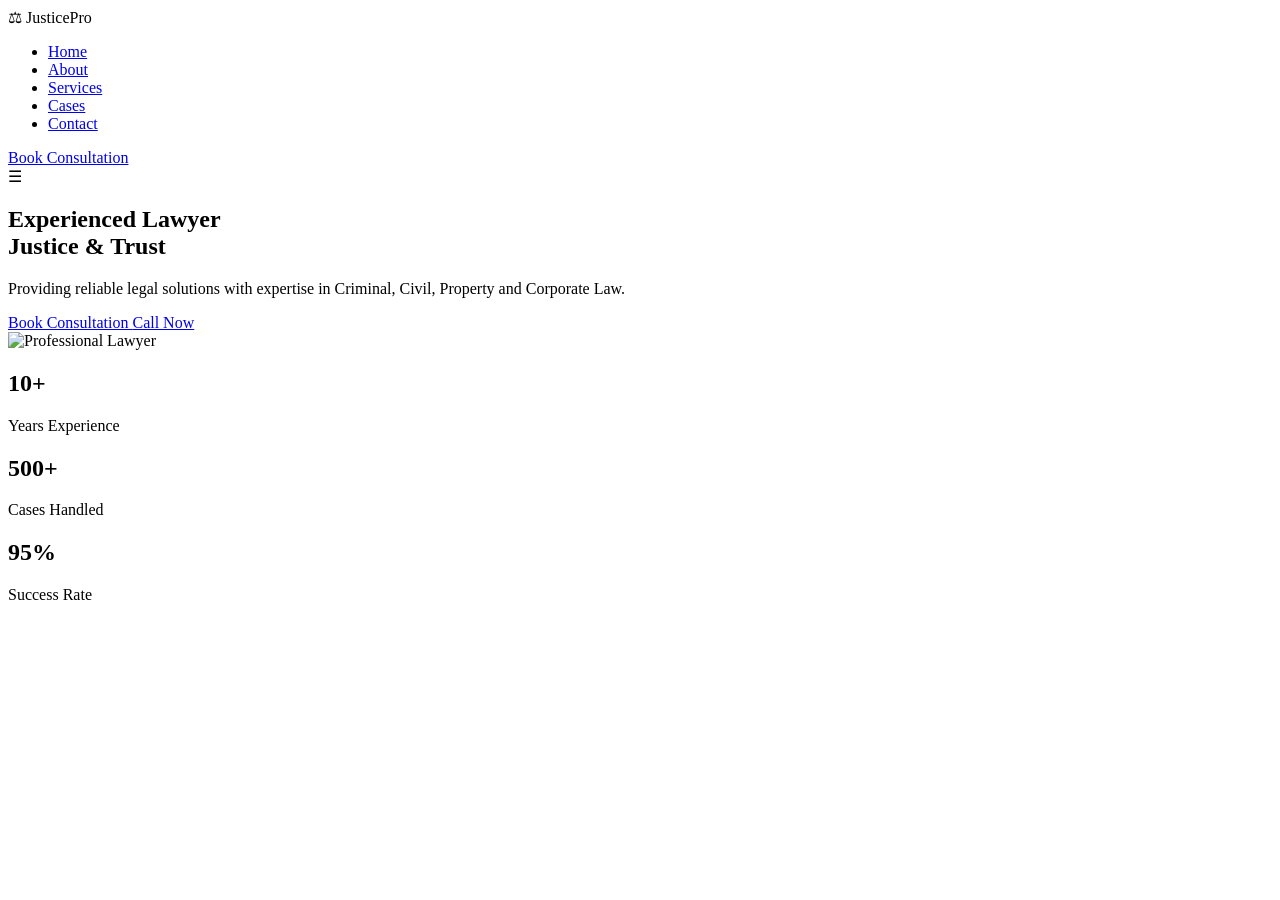
==== index.html @ 38617e3c "Add files via upload" ====
<!DOCTYPE html>
<html lang="en">

<head>

    <meta charset="UTF-8">
    <meta name="viewport" content="width=device-width, initial-scale=1.0">

    <title>JusticePro | Professional Legal Services</title>

    <meta name="description"
    content="Professional legal services by experienced advocate. Get trusted legal consultation.">

    <!-- CSS -->
    <link rel="stylesheet" href="css/style.css">

    <meta name="author" content="JusticePro Legal Services">

<meta name="robots" content="index, follow">


<meta property="og:title"
content="JusticePro Professional Legal Services">


<meta property="og:description"
content="Trusted legal consultation and professional advocacy services">


<meta property="og:type"
content="website">

</head>


<body>


<!-- ================= NAVBAR ================= -->


<header class="header">

<nav class="navbar">


    <!-- Logo -->

    <div class="logo">

        ⚖ Justice<span>Pro</span>

    </div>



    <!-- Navigation Links -->

    <ul class="nav-links">

        <li>
            <a href="index.html">Home</a>
        </li>

        <li>
            <a href="about.html">About</a>
        </li>

        <li>
            <a href="services.html">Services</a>
        </li>

        <li>
            <a href="cases.html">Cases</a>
        </li>

        <li>
            <a href="contact.html">Contact</a>
        </li>

    </ul>



    <!-- Consultation Button -->

    <a href="contact.html" class="nav-btn">
        Book Consultation
    </a>



    <!-- Mobile Menu -->

    <div class="menu-btn">
        ☰
    </div>


</nav>


</header>





<!-- ================= HERO SECTION ================= -->


<section class="hero">


<div class="hero-content">


<h1>

Experienced Lawyer
<br>

<span>
Justice & Trust
</span>

</h1>



<p>

Providing reliable legal solutions
with expertise in Criminal,
Civil, Property and Corporate Law.

</p>



<div class="hero-buttons">


<a href="contact.html" class="primary-btn">

Book Consultation

</a>



<a href="tel:+919999999999" class="secondary-btn">

Call Now

</a>


</div>


</div>






<!-- Lawyer Image -->


<div class="hero-image">


<img 
src="assets/images/lawyer.png"
alt="Professional Lawyer">


</div>



</section>






<!-- ================= TRUST SECTION ================= -->


<section class="stats">


<div class="stat-card">

<h2>
10+
</h2>

<p>
Years Experience
</p>

</div>



<div class="stat-card">

<h2>
500+
</h2>

<p>
Cases Handled
</p>

</div>



<div class="stat-card">

<h2>
95%
</h2>

<p>
Success Rate
</p>

</div>



</section>





<!-- JavaScript -->

<script src="js/script.js"></script>


</body>

</html>
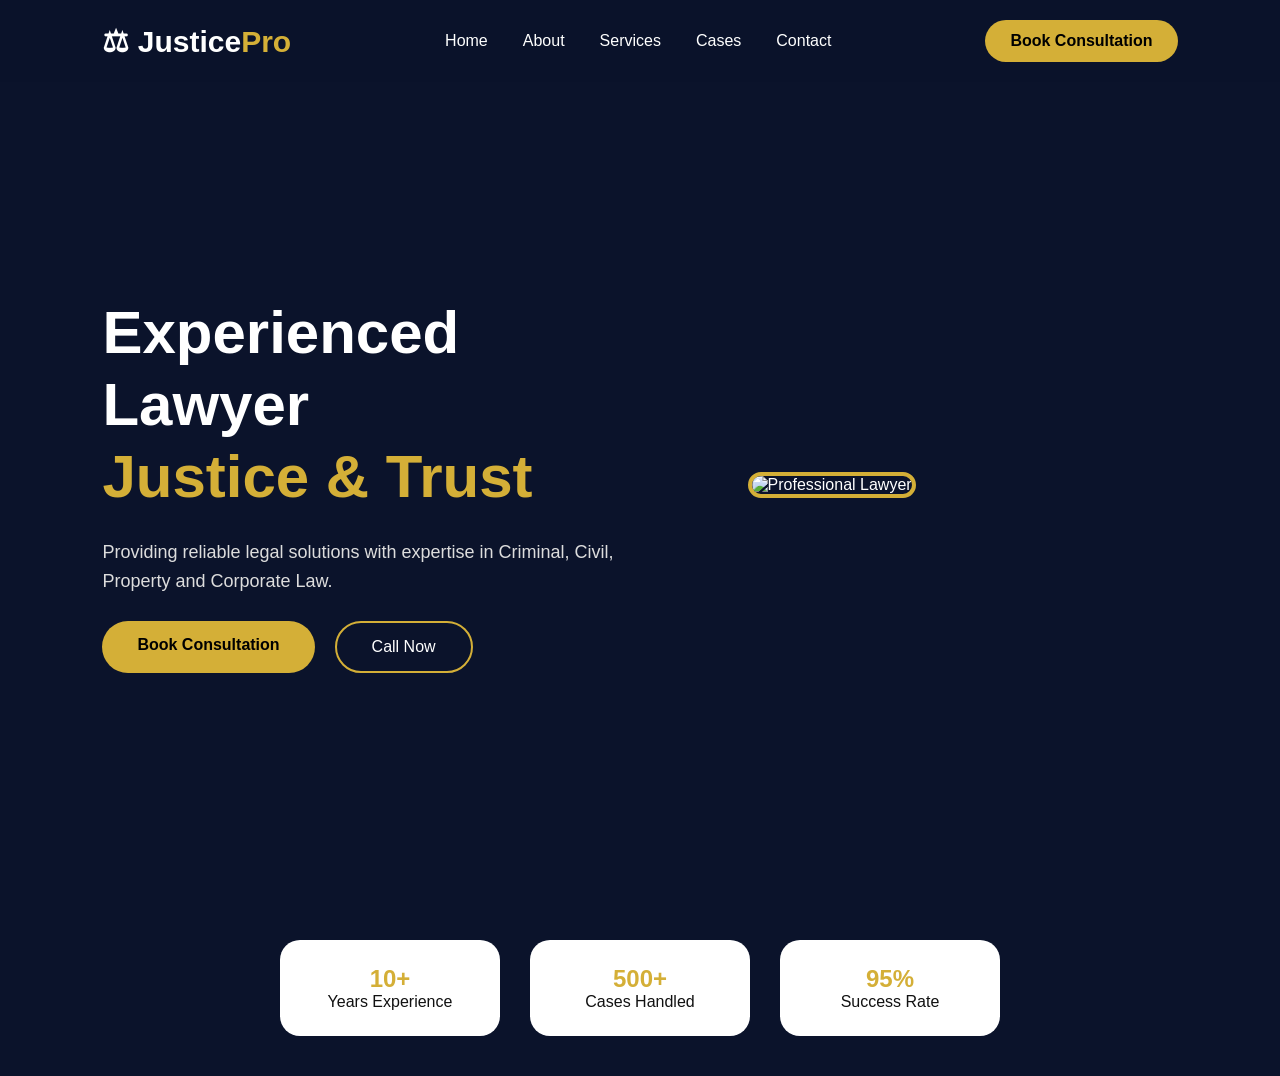
==== commit f3ba4e13: "Update stylesheet and script paths in index.html" ====
--- a/index.html
+++ b/index.html
@@ -12,7 +12,7 @@
     content="Professional legal services by experienced advocate. Get trusted legal consultation.">
 
     <!-- CSS -->
-    <link rel="stylesheet" href="css/style.css">
+    <link rel="stylesheet" href="./style.css">
 
     <meta name="author" content="JusticePro Legal Services">
 
@@ -244,9 +244,9 @@
 
 <!-- JavaScript -->
 
-<script src="js/script.js"></script>
+<script src="./script.js"></script>
 
 
 </body>
 
-</html>+</html>
--- a/style.css
+++ b/style.css
@@ -0,0 +1,2055 @@
+/* =========================
+GLOBAL STYLE
+========================= */
+
+*{
+    margin:0;
+    padding:0;
+    box-sizing:border-box;
+    font-family:Arial, sans-serif;
+}
+
+html{
+    scroll-behavior:smooth;
+}
+
+body{
+    background:#0B132B;
+    color:#ffffff;
+}
+
+a{
+    text-decoration:none;
+}
+
+img{
+    max-width:100%;
+}
+
+
+/* =========================
+NAVBAR
+========================= */
+
+.header{
+
+    width:100%;
+    position:fixed;
+    top:0;
+    left:0;
+    z-index:1000;
+
+    background:rgba(11,19,43,0.9);
+    backdrop-filter:blur(10px);
+
+}
+
+
+.navbar{
+
+    display:flex;
+    justify-content:space-between;
+    align-items:center;
+
+    padding:20px 8%;
+
+}
+
+
+.logo{
+
+    font-size:30px;
+    font-weight:700;
+
+}
+
+
+.logo span{
+
+    color:#D4AF37;
+
+}
+
+
+/* Desktop Menu */
+
+.nav-links{
+
+    display:flex;
+    gap:35px;
+    list-style:none;
+
+}
+
+
+.nav-links a{
+
+    color:white;
+    font-size:16px;
+    transition:.3s;
+
+}
+
+
+.nav-links a:hover{
+
+    color:#D4AF37;
+
+}
+
+
+
+.nav-btn{
+
+    background:#D4AF37;
+
+    color:#000;
+
+    padding:12px 25px;
+
+    border-radius:30px;
+
+    font-weight:bold;
+
+}
+
+
+
+.menu-btn{
+
+    display:none;
+
+    font-size:30px;
+
+    cursor:pointer;
+
+}
+
+
+
+
+/* =========================
+HERO SECTION
+========================= */
+
+
+.hero{
+
+    min-height:100vh;
+
+    display:flex;
+
+    align-items:center;
+
+    justify-content:space-between;
+
+    padding:120px 8% 50px;
+
+}
+
+
+
+.hero-content{
+
+    width:50%;
+
+    animation:slideLeft 1s ease;
+
+}
+
+
+.hero h1{
+
+    font-size:60px;
+
+    line-height:1.2;
+
+}
+
+
+.hero h1 span{
+
+    color:#D4AF37;
+
+}
+
+
+.hero p{
+
+    margin:25px 0;
+
+    font-size:18px;
+
+    color:#ddd;
+
+    line-height:1.6;
+
+}
+
+
+
+.hero-buttons{
+
+    display:flex;
+
+    gap:20px;
+
+}
+
+
+
+.primary-btn{
+
+    background:#D4AF37;
+
+    color:#000;
+
+    padding:15px 35px;
+
+    border-radius:30px;
+
+    font-weight:bold;
+
+}
+
+
+
+.secondary-btn{
+
+    border:2px solid #D4AF37;
+
+    color:white;
+
+    padding:15px 35px;
+
+    border-radius:30px;
+
+}
+
+
+
+.hero-image{
+
+    width:40%;
+
+}
+
+
+.hero-image img{
+
+    width:420px;
+
+    height:520px;
+
+    object-fit:cover;
+
+    border-radius:30px;
+
+    border:4px solid #D4AF37;
+
+}
+
+
+
+
+/* =========================
+STATS
+========================= */
+
+
+.stats{
+
+    display:flex;
+
+    justify-content:center;
+
+    gap:30px;
+
+    padding:40px 8%;
+
+}
+
+
+.stat-card{
+
+    background:white;
+
+    color:#111;
+
+    width:220px;
+
+    padding:25px;
+
+    text-align:center;
+
+    border-radius:20px;
+
+}
+
+
+.stat-card h2{
+
+    color:#D4AF37;
+
+}
+
+
+
+
+
+/* =========================
+ANIMATION
+========================= */
+
+
+@keyframes slideLeft{
+
+from{
+
+opacity:0;
+transform:translateX(-50px);
+
+}
+
+to{
+
+opacity:1;
+transform:translateX(0);
+
+}
+
+}
+
+
+
+
+
+
+/* =========================
+MOBILE RESPONSIVE
+========================= */
+
+
+@media(max-width:768px){
+
+
+
+.nav-links{
+
+    position:absolute;
+
+    top:80px;
+
+    left:0;
+
+    width:100%;
+
+    background:#0B132B;
+
+    flex-direction:column;
+
+    align-items:center;
+
+    padding:30px 0;
+
+    display:none;
+
+}
+
+
+
+.nav-links.active{
+
+    display:flex;
+
+}
+
+
+
+.nav-btn{
+
+    display:none;
+
+}
+
+
+
+.menu-btn{
+
+    display:block;
+
+}
+
+
+
+.hero{
+
+    flex-direction:column;
+
+    text-align:center;
+
+}
+
+
+
+.hero-content{
+
+    width:100%;
+
+}
+
+
+
+.hero h1{
+
+    font-size:40px;
+
+}
+
+
+
+.hero-buttons{
+
+    flex-direction:column;
+
+    align-items:center;
+
+}
+
+
+
+.hero-image{
+
+    width:100%;
+
+    margin-top:40px;
+
+}
+
+
+
+.hero-image img{
+
+    width:300px;
+
+    height:380px;
+
+}
+
+
+
+.stats{
+
+    flex-direction:column;
+
+    align-items:center;
+
+}
+
+
+
+.stat-card{
+
+    width:90%;
+
+}
+
+
+}
+
+
+
+
+/* =========================
+ABOUT PAGE
+========================= */
+
+
+.about-hero{
+
+    min-height:100vh;
+
+    display:flex;
+
+    align-items:center;
+
+    justify-content:space-between;
+
+    padding:120px 8% 60px;
+
+    gap:50px;
+
+}
+
+
+
+.about-content{
+
+    width:50%;
+
+    animation:slideLeft 1s ease;
+
+}
+
+
+
+.about-content h1{
+
+    font-size:55px;
+
+    margin-bottom:20px;
+
+}
+
+
+
+.about-content h1 span{
+
+    color:#D4AF37;
+
+}
+
+
+
+.about-content p{
+
+    font-size:18px;
+
+    line-height:1.8;
+
+    color:#cccccc;
+
+    margin-bottom:35px;
+
+}
+
+
+
+.about-image{
+
+    width:40%;
+
+}
+
+
+
+.about-image img{
+
+    width:420px;
+
+    height:500px;
+
+    object-fit:cover;
+
+    border-radius:30px;
+
+    border:4px solid #D4AF37;
+
+    box-shadow:0 20px 50px rgba(0,0,0,.5);
+
+}
+
+
+
+
+
+/* =========================
+PROFILE SECTION
+========================= */
+
+
+.profile-section{
+
+    padding:60px 8%;
+
+    text-align:center;
+
+}
+
+
+
+.profile-section h2{
+
+    font-size:40px;
+
+    margin-bottom:40px;
+
+    color:#D4AF37;
+
+}
+
+
+
+.profile-card{
+
+    background:white;
+
+    color:#111;
+
+    display:flex;
+
+    align-items:center;
+
+    gap:40px;
+
+    padding:40px;
+
+    border-radius:25px;
+
+}
+
+
+
+.profile-card img{
+
+    width:180px;
+
+    height:180px;
+
+    border-radius:50%;
+
+    object-fit:cover;
+
+    border:5px solid #D4AF37;
+
+}
+
+
+
+.profile-card h3{
+
+    font-size:30px;
+
+    margin-bottom:15px;
+
+}
+
+
+
+.profile-card p{
+
+    font-size:17px;
+
+    line-height:1.6;
+
+}
+
+
+
+
+
+.experience{
+
+    margin-top:20px;
+
+    background:#0B132B;
+
+    color:white;
+
+    display:inline-block;
+
+    padding:15px 30px;
+
+    border-radius:15px;
+
+}
+
+
+
+.experience h4{
+
+    color:#D4AF37;
+
+    font-size:35px;
+
+}
+
+
+
+
+
+/* =========================
+MISSION VISION
+========================= */
+
+
+.mission{
+
+    display:flex;
+
+    gap:30px;
+
+    padding:60px 8%;
+
+}
+
+
+
+.info-card{
+
+    flex:1;
+
+    background:#ffffff;
+
+    color:#111;
+
+    padding:35px;
+
+    border-radius:25px;
+
+    transition:.3s;
+
+}
+
+
+
+.info-card:hover{
+
+    transform:translateY(-10px);
+
+}
+
+
+
+.info-card h3{
+
+    font-size:25px;
+
+    margin-bottom:15px;
+
+    color:#D4AF37;
+
+}
+
+
+
+.info-card p{
+
+    line-height:1.7;
+
+}
+
+
+
+
+
+/* =========================
+ABOUT MOBILE
+========================= */
+
+
+@media(max-width:768px){
+
+
+.about-hero{
+
+    flex-direction:column;
+
+    text-align:center;
+
+    padding-top:130px;
+
+}
+
+
+
+.about-content{
+
+    width:100%;
+
+}
+
+
+
+.about-content h1{
+
+    font-size:40px;
+
+}
+
+
+
+.about-image{
+
+    width:100%;
+
+}
+
+
+
+.about-image img{
+
+    width:300px;
+
+    height:380px;
+
+}
+
+
+
+.profile-card{
+
+    flex-direction:column;
+
+    text-align:center;
+
+}
+
+
+
+.mission{
+
+    flex-direction:column;
+
+}
+
+
+
+}
+
+
+
+
+.profile-card{
+
+    box-shadow:
+    0 20px 40px rgba(0,0,0,0.3);
+
+}
+
+
+.info-card{
+
+    box-shadow:
+    0 15px 30px rgba(0,0,0,0.25);
+
+}
+
+
+.about-image img:hover{
+
+    transform:scale(1.03);
+
+    transition:.4s;
+
+}
+
+
+
+/* =========================
+SERVICE PAGE
+========================= */
+
+
+/* HERO */
+
+.service-hero{
+
+    min-height:60vh;
+
+    display:flex;
+
+    flex-direction:column;
+
+    justify-content:center;
+
+    align-items:center;
+
+    text-align:center;
+
+    padding:120px 8% 50px;
+
+}
+
+
+
+.service-hero h1{
+
+    font-size:55px;
+
+    margin-bottom:20px;
+
+}
+
+
+
+.service-hero h1 span{
+
+    color:#D4AF37;
+
+}
+
+
+
+.service-hero p{
+
+    color:#cccccc;
+
+    font-size:18px;
+
+    max-width:600px;
+
+    line-height:1.7;
+
+}
+
+
+
+
+
+/* SERVICES GRID */
+
+
+.services-container{
+
+    display:grid;
+
+    grid-template-columns:repeat(3,1fr);
+
+    gap:30px;
+
+    padding:50px 8% 80px;
+
+}
+
+
+
+
+
+/* SERVICE CARD */
+
+
+.service-card{
+
+    background:#ffffff;
+
+    color:#111;
+
+    padding:35px;
+
+    border-radius:25px;
+
+    text-align:center;
+
+    transition:.4s;
+
+    box-shadow:
+    0 15px 35px rgba(0,0,0,.25);
+
+}
+
+
+
+.service-card:hover{
+
+    transform:translateY(-12px);
+
+    border-bottom:5px solid #D4AF37;
+
+}
+
+
+
+
+
+.service-icon{
+
+    font-size:55px;
+
+    margin-bottom:20px;
+
+}
+
+
+
+
+.service-card h2{
+
+    font-size:25px;
+
+    margin-bottom:15px;
+
+}
+
+
+
+
+.service-card p{
+
+    color:#555;
+
+    line-height:1.7;
+
+    margin-bottom:25px;
+
+}
+
+
+
+
+
+.service-card a{
+
+    color:#D4AF37;
+
+    font-weight:bold;
+
+    font-size:16px;
+
+}
+
+
+
+
+
+.service-card a:hover{
+
+    color:#000;
+
+}
+
+
+
+
+
+/* =========================
+SERVICE MOBILE
+========================= */
+
+
+@media(max-width:900px){
+
+
+.services-container{
+
+    grid-template-columns:repeat(2,1fr);
+
+}
+
+
+}
+
+
+
+
+
+@media(max-width:768px){
+
+
+
+.service-hero h1{
+
+    font-size:40px;
+
+}
+
+
+
+.services-container{
+
+    grid-template-columns:1fr;
+
+    padding:30px 5%;
+
+}
+
+
+
+.service-card{
+
+    padding:30px;
+
+}
+
+
+
+}
+
+
+
+/* SERVICE ANIMATION */
+
+
+.service-card{
+
+    animation:fadeUp .8s ease;
+
+}
+
+
+
+@keyframes fadeUp{
+
+
+from{
+
+opacity:0;
+
+transform:translateY(50px);
+
+}
+
+
+
+to{
+
+opacity:1;
+
+transform:translateY(0);
+
+}
+
+
+}
+
+
+/* =========================
+CASES PAGE
+========================= */
+
+
+/* CASE HERO */
+
+.cases-hero{
+
+    min-height:60vh;
+
+    display:flex;
+
+    flex-direction:column;
+
+    justify-content:center;
+
+    align-items:center;
+
+    text-align:center;
+
+    padding:120px 8% 50px;
+
+}
+
+
+
+.cases-hero h1{
+
+    font-size:55px;
+
+    margin-bottom:20px;
+
+}
+
+
+
+.cases-hero h1 span{
+
+    color:#D4AF37;
+
+}
+
+
+
+.cases-hero p{
+
+    color:#cccccc;
+
+    font-size:18px;
+
+    max-width:600px;
+
+    line-height:1.7;
+
+}
+
+
+
+
+
+/* CASES GRID */
+
+
+.cases-container{
+
+
+    display:grid;
+
+    grid-template-columns:repeat(4,1fr);
+
+    gap:25px;
+
+    padding:50px 8%;
+
+
+}
+
+
+
+
+
+/* CASE CARD */
+
+
+.case-card{
+
+
+    background:#ffffff;
+
+    color:#111;
+
+    padding:30px;
+
+    border-radius:25px;
+
+    text-align:center;
+
+    transition:.4s;
+
+    box-shadow:
+    0 15px 35px rgba(0,0,0,.25);
+
+
+}
+
+
+
+.case-card:hover{
+
+
+    transform:translateY(-12px);
+
+    border-bottom:5px solid #D4AF37;
+
+
+}
+
+
+
+
+.case-icon{
+
+
+    font-size:50px;
+
+    margin-bottom:20px;
+
+
+}
+
+
+
+
+.case-card h2{
+
+
+    font-size:23px;
+
+    margin-bottom:15px;
+
+
+}
+
+
+
+.case-card p{
+
+
+    color:#555;
+
+    line-height:1.6;
+
+    margin-bottom:20px;
+
+
+}
+
+
+
+
+
+/* RESULT BADGE */
+
+
+.result{
+
+
+    background:#0B132B;
+
+    color:#D4AF37;
+
+    padding:10px;
+
+    border-radius:20px;
+
+    font-weight:bold;
+
+    font-size:14px;
+
+
+}
+
+
+
+
+
+
+
+/* TRUST SECTION */
+
+
+.trust-section{
+
+
+    padding:60px 8%;
+
+    text-align:center;
+
+
+}
+
+
+
+.trust-section h2{
+
+
+    font-size:35px;
+
+    margin-bottom:40px;
+
+
+}
+
+
+
+
+.trust-grid{
+
+
+    display:flex;
+
+    justify-content:center;
+
+    gap:40px;
+
+
+}
+
+
+
+
+
+.trust-grid div{
+
+
+    background:#ffffff;
+
+    color:#111;
+
+    width:220px;
+
+    padding:30px;
+
+    border-radius:20px;
+
+    transition:.3s;
+
+
+}
+
+
+
+.trust-grid div:hover{
+
+
+    transform:translateY(-10px);
+
+
+}
+
+
+
+.trust-grid h3{
+
+
+    color:#D4AF37;
+
+    font-size:40px;
+
+
+}
+
+
+
+.trust-grid p{
+
+
+    font-weight:600;
+
+}
+
+
+
+
+
+/* =========================
+CASE ANIMATION
+========================= */
+
+
+.case-card{
+
+opacity:0;
+
+animation:caseFade .8s ease forwards;
+
+}
+
+
+.case-card:nth-child(1){
+
+animation-delay:.1s;
+
+}
+
+
+.case-card:nth-child(2){
+
+animation-delay:.2s;
+
+}
+
+
+.case-card:nth-child(3){
+
+animation-delay:.3s;
+
+}
+
+
+.case-card:nth-child(4){
+
+animation-delay:.4s;
+
+}
+
+
+
+@keyframes caseFade{
+
+
+from{
+
+opacity:0;
+
+transform:translateY(60px);
+
+}
+
+
+
+to{
+
+opacity:1;
+
+transform:translateY(0);
+
+}
+
+
+}
+
+
+
+@keyframes caseFade{
+
+
+from{
+
+    opacity:0;
+
+    transform:translateY(50px);
+
+}
+
+
+to{
+
+    opacity:1;
+
+    transform:translateY(0);
+
+}
+
+
+}
+
+
+
+
+
+
+
+/* =========================
+RESPONSIVE
+========================= */
+
+
+@media(max-width:1100px){
+
+
+.cases-container{
+
+
+    grid-template-columns:repeat(2,1fr);
+
+
+}
+
+
+}
+
+
+
+
+@media(max-width:768px){
+
+
+
+.cases-hero h1{
+
+
+    font-size:40px;
+
+
+}
+
+
+
+.cases-container{
+
+
+    grid-template-columns:1fr;
+
+    padding:30px 5%;
+
+
+}
+
+
+
+.case-card{
+
+
+    padding:25px;
+
+
+}
+
+
+
+.trust-grid{
+
+
+    flex-direction:column;
+
+    align-items:center;
+
+
+}
+
+
+
+.trust-grid div{
+
+
+    width:90%;
+
+
+}
+
+
+
+}
+
+
+/* =========================
+CONTACT PAGE
+========================= */
+
+
+/* CONTACT HERO */
+
+.contact-hero{
+
+    min-height:60vh;
+
+    display:flex;
+
+    flex-direction:column;
+
+    justify-content:center;
+
+    align-items:center;
+
+    text-align:center;
+
+    padding:120px 8% 50px;
+
+}
+
+
+.contact-hero h1{
+
+    font-size:55px;
+
+    margin-bottom:20px;
+
+}
+
+
+.contact-hero h1 span{
+
+    color:#D4AF37;
+
+}
+
+
+.contact-hero p{
+
+    color:#cccccc;
+
+    font-size:18px;
+
+    max-width:600px;
+
+    line-height:1.7;
+
+}
+
+
+
+
+/* CONTACT MAIN */
+
+.contact-container{
+
+    display:grid;
+
+    grid-template-columns:1fr 1fr;
+
+    gap:40px;
+
+    padding:50px 8%;
+
+}
+
+
+
+
+
+/* FORM CARD */
+
+.contact-form{
+
+
+    background:#ffffff;
+
+    color:#111;
+
+    padding:35px;
+
+    border-radius:25px;
+
+    box-shadow:
+    0 20px 40px rgba(0,0,0,.25);
+
+}
+
+
+
+.contact-form h2{
+
+
+    font-size:30px;
+
+    margin-bottom:25px;
+
+}
+
+
+
+
+.contact-form input,
+.contact-form select,
+.contact-form textarea{
+
+
+    width:100%;
+
+    padding:15px;
+
+    margin-bottom:15px;
+
+    border:none;
+
+    outline:none;
+
+    background:#f2f2f2;
+
+    border-radius:10px;
+
+    font-size:15px;
+
+
+}
+
+
+
+.contact-form textarea{
+
+    height:120px;
+
+    resize:none;
+
+}
+
+
+
+.contact-form input:focus,
+.contact-form textarea:focus,
+.contact-form select:focus{
+
+
+    border:2px solid #D4AF37;
+
+
+}
+
+
+
+
+.contact-form button{
+
+
+    width:100%;
+
+    padding:15px;
+
+    background:#D4AF37;
+
+    color:#000;
+
+    border:none;
+
+    border-radius:30px;
+
+    font-size:17px;
+
+    font-weight:bold;
+
+    cursor:pointer;
+
+    transition:.3s;
+
+
+}
+
+
+
+.contact-form button:hover{
+
+
+    transform:translateY(-3px);
+
+}
+
+
+
+
+/* CONTACT INFO */
+
+
+.contact-info{
+
+
+    display:flex;
+
+    flex-direction:column;
+
+    gap:20px;
+
+
+}
+
+
+
+.contact-info h2{
+
+
+    font-size:30px;
+
+    margin-bottom:10px;
+
+
+}
+
+
+
+.info-card{
+
+
+    background:#ffffff;
+
+    color:#111;
+
+    padding:25px;
+
+    border-radius:20px;
+
+    box-shadow:
+    0 15px 30px rgba(0,0,0,.2);
+
+    transition:.3s;
+
+
+}
+
+
+
+.info-card:hover{
+
+
+    transform:translateY(-8px);
+
+    border-left:5px solid #D4AF37;
+
+
+}
+
+
+
+.info-card h3{
+
+
+    margin-top:10px;
+
+    font-size:20px;
+
+
+}
+
+
+
+
+.info-card p{
+
+
+    color:#555;
+
+}
+
+
+
+
+
+/* MAP */
+
+.map-section{
+
+
+    padding:50px 8%;
+
+    text-align:center;
+
+
+}
+
+
+
+.map-section h2{
+
+
+    font-size:35px;
+
+    margin-bottom:30px;
+
+
+}
+
+
+
+.map-section iframe{
+
+
+    width:100%;
+
+    height:400px;
+
+    border:0;
+
+    border-radius:25px;
+
+
+}
+
+
+
+
+/* FOOTER */
+
+
+footer{
+
+
+    background:#050A18;
+
+    text-align:center;
+
+    padding:40px 20px;
+
+    margin-top:40px;
+
+
+}
+
+
+
+footer h2{
+
+
+    font-size:35px;
+
+}
+
+
+
+footer span{
+
+
+    color:#D4AF37;
+
+}
+
+
+
+footer p{
+
+
+    color:#cccccc;
+
+    margin-top:10px;
+
+
+}
+
+
+
+
+
+/* CONTACT ANIMATION */
+
+
+.contact-form,
+.info-card,
+.map-section{
+
+
+    animation:contactFade .8s ease;
+
+
+}
+
+
+
+@keyframes contactFade{
+
+
+from{
+
+opacity:0;
+
+transform:translateY(40px);
+
+}
+
+
+to{
+
+opacity:1;
+
+transform:translateY(0);
+
+}
+
+
+}
+
+
+
+
+
+
+
+/* RESPONSIVE */
+
+
+@media(max-width:900px){
+
+
+
+.contact-container{
+
+
+    grid-template-columns:1fr;
+
+
+}
+
+
+
+.contact-hero h1{
+
+
+    font-size:40px;
+
+
+}
+
+
+}
+
+
+
+
+@media(max-width:768px){
+
+
+
+.contact-container{
+
+
+    padding:30px 5%;
+
+
+}
+
+
+
+.contact-form{
+
+
+    padding:25px;
+
+
+}
+
+
+
+.map-section iframe{
+
+
+    height:300px;
+
+
+}
+
+
+}
